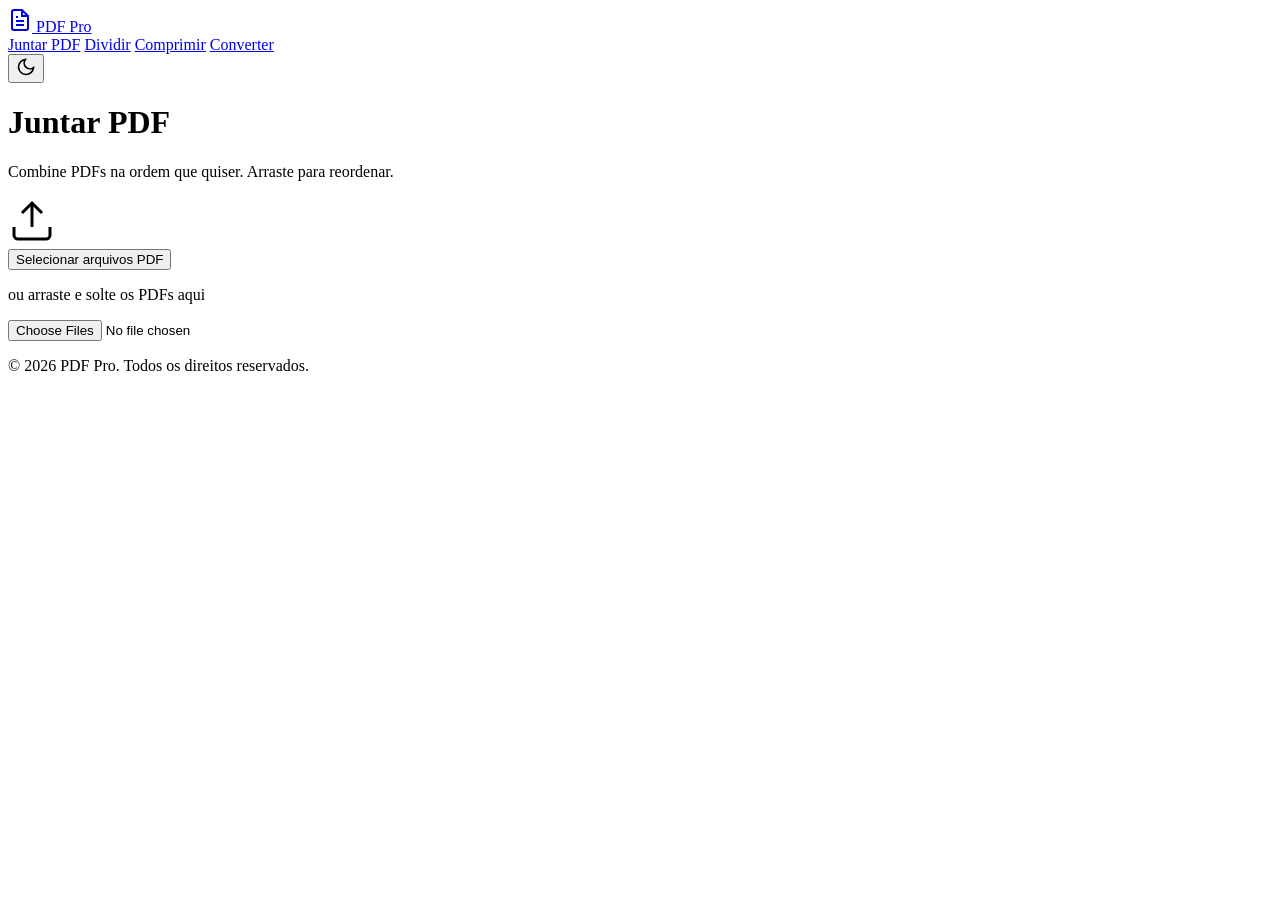
==== Front-End/merge.html @ 5a2aba33 "estrutura html inicial das páginas index e merge" ====
<!DOCTYPE html>
<html lang="pt-br" data-theme="light">
<head>
    <meta charset="UTF-8">
    <meta name="viewport" content="width=device-width, initial-scale=1.0">
    <title>Juntar PDF - PDF Editor Pro</title>
    <meta name="description" content="Combine múltiplos PDFs em um só arquivo. Arraste e solte seus arquivos, reordene como quiser e baixe o resultado instantaneamente.">

    <!-- Fonts -->
    <link rel="preconnect" href="https://fonts.googleapis.com">
    <link rel="preconnect" href="https://fonts.gstatic.com" crossorigin>
    <link href="https://fonts.googleapis.com/css2?family=Inter:wght@300;400;500;600;700&display=swap" rel="stylesheet">

    <!-- CSS -->
    <link rel="stylesheet" href="./static/css/base.css">
    <link rel="stylesheet" href="./static/css/layout.css">
    <link rel="stylesheet" href="./static/css/components.css">
    <link rel="stylesheet" href="./static/css/dark-mode.css">
    <link rel="stylesheet" href="./static/css/animations.css">
    <link rel="stylesheet" href="./static/css/pages/tool.css">
</head>
<!--
    data-api-url: URL do backend. Deixe vazio para usar o mesmo domínio.
    Em produção no Render, defina para a URL do seu backend:
    Exemplo: data-api-url="https://pdf-editor-backend.onrender.com"
-->
<body data-api-url="">
    <!-- Navbar -->
    <nav class="navbar">
        <div class="nav-container">
            <a href="index.html" class="logo">
                <svg width="24" height="24" viewBox="0 0 24 24" fill="none" stroke="currentColor" stroke-width="2"><path d="M14 2H6a2 2 0 0 0-2 2v16a2 2 0 0 0 2 2h12a2 2 0 0 0 2-2V8z"></path><polyline points="14 2 14 8 20 8"></polyline><line x1="16" y1="13" x2="8" y2="13"></line><line x1="16" y1="17" x2="8" y2="17"></line><polyline points="10 9 9 9 8 9"></polyline></svg>
                <span>PDF Pro</span>
            </a>

            <div class="nav-links">
                <a href="merge.html" class="active">Juntar PDF</a>
                <a href="#">Dividir</a>
                <a href="#">Comprimir</a>
                <a href="#">Converter</a>
            </div>

            <div class="nav-actions">
                <button id="theme-toggle" class="btn-icon" aria-label="Toggle Dark Mode">
                    <svg class="moon-icon" width="20" height="20" viewBox="0 0 24 24" fill="none" stroke="currentColor" stroke-width="2"><path d="M21 12.79A9 9 0 1 1 11.21 3 7 7 0 0 0 21 12.79z"></path></svg>
                    <svg class="sun-icon" width="20" height="20" viewBox="0 0 24 24" fill="none" stroke="currentColor" stroke-width="2" style="display: none;"><circle cx="12" cy="12" r="5"></circle><line x1="12" y1="1" x2="12" y2="3"></line><line x1="12" y1="21" x2="12" y2="23"></line><line x1="4.22" y1="4.22" x2="5.64" y2="5.64"></line><line x1="18.36" y1="18.36" x2="19.78" y2="19.78"></line><line x1="1" y1="12" x2="3" y2="12"></line><line x1="21" y1="12" x2="23" y2="12"></line><line x1="4.22" y1="19.78" x2="5.64" y2="18.36"></line><line x1="18.36" y1="5.64" x2="19.78" y2="4.22"></line></svg>
                </button>
            </div>
        </div>
    </nav>

    <!-- Main Content -->
    <main>
        <div class="tool-workspace">
            <div class="tool-header">
                <h1>Juntar PDF</h1>
                <p>Combine PDFs na ordem que quiser. Arraste para reordenar.</p>
            </div>

            <div class="upload-area" id="dropzone">
                <div class="upload-content">
                    <div class="upload-icon-pulse">
                        <svg width="48" height="48" viewBox="0 0 24 24" fill="none" stroke="currentColor" stroke-width="1.5"><path d="M21 15v4a2 2 0 0 1-2 2H5a2 2 0 0 1-2-2v-4"></path><polyline points="17 8 12 3 7 8"></polyline><line x1="12" y1="3" x2="12" y2="15"></line></svg>
                    </div>
                    <button class="btn-primary btn-large" id="selectFilesBtn">Selecionar arquivos PDF</button>
                    <p class="upload-hint">ou arraste e solte os PDFs aqui</p>
                </div>
                <input type="file" id="fileInput" multiple accept="application/pdf" class="hidden-input">
            </div>

            <!-- Active Workspace -->
            <div class="active-workspace" id="activeWorkspace" style="display: none;">
                <div class="file-grid" id="fileGrid">
                    <!-- Files injected via JS -->
                </div>

                <div class="workspace-sidebar">
                    <div class="sidebar-options">
                        <div class="option-group">
                            <h3>Opções</h3>
                            <p class="option-desc">Arraste os arquivos para reordenar antes de juntar.</p>
                        </div>
                    </div>
                    <button id="processBtn" class="btn-primary btn-block">
                        <svg width="18" height="18" viewBox="0 0 24 24" fill="none" stroke="currentColor" stroke-width="2" style="margin-right: 8px; vertical-align: middle;"><path d="M8 6h13"></path><path d="M8 12h13"></path><path d="M8 18h13"></path><path d="M3 6h.01"></path><path d="M3 12h.01"></path><path d="M3 18h.01"></path></svg>
                        Juntar PDF
                    </button>
                </div>
            </div>

            <!-- Progress overlay -->
            <div class="progress-overlay" id="progressOverlay" style="display: none;">
                <div class="progress-card">
                    <h3>Processando...</h3>
                    <div class="progress-bar-container">
                        <div class="progress-bar" id="progressBar"></div>
                    </div>
                    <p id="progressText">Enviando arquivos...</p>
                </div>
            </div>
        </div>
    </main>

    <!-- Footer -->
    <footer class="footer">
        <div class="footer-container">
            <p>&copy; 2026 PDF Pro. Todos os direitos reservados.</p>
        </div>
    </footer>

    <!-- Scripts — type="module" para suporte a ES6 imports -->
    <script src="./static/js/core/main.js"></script>
    <script type="module" src="./static/js/upload/dragDrop.js"></script>
</body>
</html>
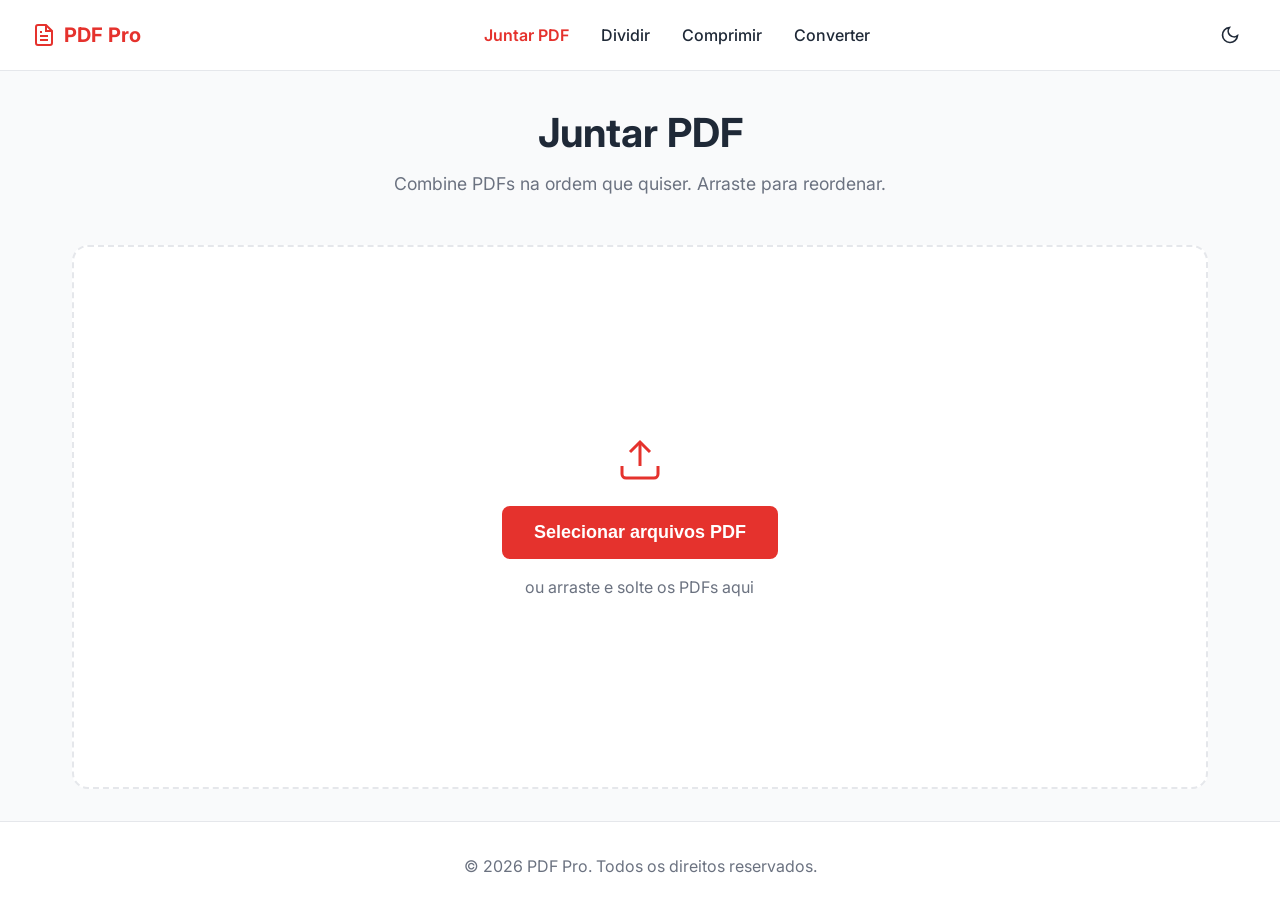
==== commit d3140640: "feat(deploy): ajusta endpoints da api via proxy reverso e atualiza links" ====
--- a/Front-End/merge.html
+++ b/Front-End/merge.html
@@ -24,7 +24,7 @@
     Em produção no Render, defina para a URL do seu backend:
     Exemplo: data-api-url="https://pdf-editor-backend.onrender.com"
 -->
-<body data-api-url="">
+<body data-api-url="/pdf-editor">
     <!-- Navbar -->
     <nav class="navbar">
         <div class="nav-container">
--- a/Front-End/static/css/base.css
+++ b/Front-End/static/css/base.css
@@ -0,0 +1,47 @@
+:root {
+    /* Color Palette */
+    --primary: #e5322d;
+    --primary-hover: #cc2c28;
+    --primary-light: #fdeaea;
+    
+    --bg-main: #f9fafb;
+    --bg-secondary: #ffffff;
+    
+    --text-main: #1f2937;
+    --text-muted: #6b7280;
+    
+    --border-color: #e5e7eb;
+    
+    /* Shadows */
+    --shadow-sm: 0 1px 2px 0 rgba(0, 0, 0, 0.05);
+    --shadow-md: 0 4px 6px -1px rgba(0, 0, 0, 0.1), 0 2px 4px -1px rgba(0, 0, 0, 0.06);
+    --shadow-lg: 0 10px 15px -3px rgba(0, 0, 0, 0.1), 0 4px 6px -2px rgba(0, 0, 0, 0.05);
+    
+    /* Transitions */
+    --transition-fast: 0.15s ease-in-out;
+    --transition-normal: 0.3s ease-in-out;
+}
+
+* {
+    margin: 0;
+    padding: 0;
+    box-sizing: border-box;
+}
+
+body {
+    font-family: 'Inter', sans-serif;
+    background-color: var(--bg-main);
+    color: var(--text-main);
+    line-height: 1.5;
+    -webkit-font-smoothing: antialiased;
+    transition: background-color var(--transition-normal), color var(--transition-normal);
+}
+
+a {
+    text-decoration: none;
+    color: inherit;
+}
+
+ul {
+    list-style: none;
+}
--- a/Front-End/static/css/layout.css
+++ b/Front-End/static/css/layout.css
@@ -0,0 +1,55 @@
+.navbar {
+    background-color: var(--bg-secondary);
+    border-bottom: 1px solid var(--border-color);
+    position: sticky;
+    top: 0;
+    z-index: 50;
+    transition: background-color var(--transition-normal);
+}
+
+.nav-container {
+    max-width: 1280px;
+    margin: 0 auto;
+    padding: 0 2rem;
+    height: 70px;
+    display: flex;
+    align-items: center;
+    justify-content: space-between;
+}
+
+.logo {
+    display: flex;
+    align-items: center;
+    gap: 0.5rem;
+    font-weight: 700;
+    font-size: 1.25rem;
+    color: var(--primary);
+}
+
+.nav-links {
+    display: flex;
+    gap: 2rem;
+}
+
+.nav-links a {
+    font-weight: 500;
+    color: var(--text-main);
+    transition: color var(--transition-fast);
+}
+
+.nav-links a:hover {
+    color: var(--primary);
+}
+
+main {
+    min-height: calc(100vh - 70px - 80px); /* viewport - nav - footer */
+}
+
+/* Footer */
+.footer {
+    background-color: var(--bg-secondary);
+    border-top: 1px solid var(--border-color);
+    padding: 2rem 0;
+    text-align: center;
+    color: var(--text-muted);
+}
--- a/Front-End/static/css/components.css
+++ b/Front-End/static/css/components.css
@@ -0,0 +1,124 @@
+/* Buttons */
+.btn-primary {
+    background-color: var(--primary);
+    color: white;
+    border: none;
+    border-radius: 8px;
+    padding: 0.75rem 1.5rem;
+    font-weight: 600;
+    font-size: 1rem;
+    cursor: pointer;
+    transition: background-color var(--transition-fast), transform var(--transition-fast);
+    display: inline-block;
+}
+
+.btn-primary:hover {
+    background-color: var(--primary-hover);
+    transform: translateY(-1px);
+}
+
+.btn-large {
+    padding: 1rem 2rem;
+    font-size: 1.125rem;
+}
+
+.btn-block {
+    width: 100%;
+}
+
+.btn-icon {
+    background: transparent;
+    border: none;
+    cursor: pointer;
+    color: var(--text-main);
+    display: flex;
+    align-items: center;
+    justify-content: center;
+    padding: 0.5rem;
+    border-radius: 50%;
+    transition: background-color var(--transition-fast);
+}
+
+.btn-icon:hover {
+    background-color: var(--bg-main);
+}
+
+/* Hero Section */
+.hero {
+    text-align: center;
+    padding: 4rem 2rem;
+    max-width: 800px;
+    margin: 0 auto;
+}
+
+.hero h1 {
+    font-size: 3rem;
+    font-weight: 700;
+    margin-bottom: 1rem;
+    line-height: 1.2;
+}
+
+.hero p {
+    font-size: 1.25rem;
+    color: var(--text-muted);
+}
+
+/* Tools Grid */
+.tools-grid-section {
+    max-width: 1280px;
+    margin: 0 auto;
+    padding: 0 2rem 4rem;
+}
+
+.tools-grid {
+    display: grid;
+    grid-template-columns: repeat(auto-fill, minmax(300px, 1fr));
+    gap: 1.5rem;
+}
+
+.tool-card {
+    background-color: var(--bg-secondary);
+    border: 1px solid var(--border-color);
+    border-radius: 12px;
+    padding: 2rem;
+    display: flex;
+    flex-direction: column;
+    align-items: center;
+    text-align: center;
+    transition: all var(--transition-normal);
+    box-shadow: var(--shadow-sm);
+}
+
+.tool-card:hover {
+    transform: translateY(-5px);
+    box-shadow: var(--shadow-lg);
+    border-color: var(--primary);
+}
+
+.tool-icon {
+    width: 64px;
+    height: 64px;
+    border-radius: 16px;
+    display: flex;
+    align-items: center;
+    justify-content: center;
+    margin-bottom: 1.5rem;
+    background-color: var(--primary-light);
+    color: var(--primary);
+    transition: transform var(--transition-normal);
+}
+
+.tool-card:hover .tool-icon {
+    transform: scale(1.1);
+}
+
+.tool-card h3 {
+    font-size: 1.25rem;
+    font-weight: 600;
+    margin-bottom: 0.5rem;
+}
+
+.tool-card p {
+    color: var(--text-muted);
+    font-size: 0.95rem;
+}
--- a/Front-End/static/css/dark-mode.css
+++ b/Front-End/static/css/dark-mode.css
@@ -0,0 +1,21 @@
+[data-theme="dark"] {
+    --bg-main: #111827;
+    --bg-secondary: #1f2937;
+    
+    --text-main: #f9fafb;
+    --text-muted: #9ca3af;
+    
+    --border-color: #374151;
+    
+    --primary-light: rgba(229, 50, 45, 0.15);
+    
+    /* Adjust shadows for dark mode */
+    --shadow-sm: 0 1px 2px 0 rgba(0, 0, 0, 0.3);
+    --shadow-md: 0 4px 6px -1px rgba(0, 0, 0, 0.4);
+    --shadow-lg: 0 10px 15px -3px rgba(0, 0, 0, 0.5);
+}
+
+/* Additional dark mode specific overrides */
+[data-theme="dark"] .btn-icon:hover {
+    background-color: #374151;
+}
--- a/Front-End/static/css/animations.css
+++ b/Front-End/static/css/animations.css
@@ -0,0 +1,116 @@
+@keyframes pulse {
+    0% { transform: scale(1); }
+    50% { transform: scale(1.05); }
+    100% { transform: scale(1); }
+}
+
+@keyframes slideUp {
+    from {
+        opacity: 0;
+        transform: translateY(20px);
+    }
+    to {
+        opacity: 1;
+        transform: translateY(0);
+    }
+}
+
+@keyframes toastIn {
+    from {
+        opacity: 0;
+        transform: translateX(100%);
+    }
+    to {
+        opacity: 1;
+        transform: translateX(0);
+    }
+}
+
+.animate-slide-up {
+    animation: slideUp 0.5s ease-out forwards;
+}
+
+.upload-icon-pulse {
+    animation: pulse 2s infinite;
+    color: var(--primary);
+    margin-bottom: 1rem;
+}
+
+/* ─── Toast Notifications ──────────────────────────── */
+.toast-notification {
+    position: fixed;
+    bottom: 2rem;
+    right: 2rem;
+    padding: 1rem 1.5rem;
+    border-radius: 10px;
+    font-weight: 500;
+    font-size: 0.95rem;
+    z-index: 9999;
+    max-width: 400px;
+    box-shadow: 0 8px 24px rgba(0, 0, 0, 0.15);
+    opacity: 0;
+    transform: translateX(100%);
+    transition: opacity 0.3s ease, transform 0.3s ease;
+}
+
+.toast-notification.toast-visible {
+    opacity: 1;
+    transform: translateX(0);
+}
+
+.toast-success {
+    background-color: #10b981;
+    color: white;
+}
+
+.toast-error {
+    background-color: #ef4444;
+    color: white;
+}
+
+.toast-info {
+    background-color: var(--primary);
+    color: white;
+}
+
+/* ─── Drag items ───────────────────────────────────── */
+.pdf-item.dragging {
+    opacity: 0.4;
+    transform: scale(0.95);
+}
+
+.pdf-item.drag-over {
+    border-color: var(--primary);
+    background-color: var(--primary-light);
+    transform: scale(1.03);
+}
+
+/* ─── Add more button ──────────────────────────────── */
+.add-more-btn {
+    border: 2px dashed var(--border-color);
+    background: transparent;
+    cursor: pointer;
+    color: var(--text-muted);
+    justify-content: center;
+    gap: 0.5rem;
+    transition: all 0.2s ease;
+}
+
+.add-more-btn:hover {
+    border-color: var(--primary);
+    color: var(--primary);
+    background-color: var(--primary-light);
+}
+
+/* ─── PDF item size label ──────────────────────────── */
+.pdf-size {
+    font-size: 0.75rem;
+    color: var(--text-muted);
+    margin-top: 0.25rem;
+}
+
+/* ─── Active nav link ──────────────────────────────── */
+.nav-links a.active {
+    color: var(--primary);
+    font-weight: 600;
+}
--- a/Front-End/static/css/pages/tool.css
+++ b/Front-End/static/css/pages/tool.css
@@ -0,0 +1,194 @@
+.tool-workspace {
+    max-width: 1200px;
+    margin: 0 auto;
+    padding: 2rem;
+    min-height: calc(100vh - 150px);
+    display: flex;
+    flex-direction: column;
+}
+
+.tool-header {
+    text-align: center;
+    margin-bottom: 3rem;
+}
+
+.tool-header h1 {
+    font-size: 2.5rem;
+    margin-bottom: 0.5rem;
+}
+
+.tool-header p {
+    color: var(--text-muted);
+    font-size: 1.1rem;
+}
+
+/* Upload Area */
+.upload-area {
+    background-color: var(--bg-secondary);
+    border: 2px dashed var(--border-color);
+    border-radius: 16px;
+    padding: 4rem 2rem;
+    text-align: center;
+    transition: all var(--transition-normal);
+    cursor: pointer;
+    flex-grow: 1;
+    display: flex;
+    align-items: center;
+    justify-content: center;
+}
+
+.upload-area.dragover {
+    border-color: var(--primary);
+    background-color: var(--primary-light);
+    transform: scale(1.02);
+}
+
+.upload-content {
+    display: flex;
+    flex-direction: column;
+    align-items: center;
+    pointer-events: none; /* Let clicks pass through to container */
+}
+
+.hidden-input {
+    display: none;
+}
+
+.upload-hint {
+    margin-top: 1rem;
+    color: var(--text-muted);
+}
+
+/* Active Workspace */
+.active-workspace {
+    display: flex;
+    gap: 2rem;
+    flex-grow: 1;
+}
+
+.file-grid {
+    flex: 1;
+    display: grid;
+    grid-template-columns: repeat(auto-fill, minmax(180px, 1fr));
+    gap: 1.5rem;
+    align-content: start;
+    background-color: var(--bg-secondary);
+    padding: 2rem;
+    border-radius: 12px;
+    border: 1px solid var(--border-color);
+}
+
+.pdf-item {
+    background-color: var(--bg-main);
+    border: 1px solid var(--border-color);
+    border-radius: 8px;
+    padding: 1rem;
+    display: flex;
+    flex-direction: column;
+    align-items: center;
+    position: relative;
+    cursor: grab;
+    transition: box-shadow 0.2s;
+}
+
+.pdf-item:active {
+    cursor: grabbing;
+}
+
+.pdf-item:hover {
+    box-shadow: var(--shadow-md);
+}
+
+.pdf-preview-icon {
+    color: var(--primary);
+    margin-bottom: 0.5rem;
+}
+
+.pdf-name {
+    font-size: 0.85rem;
+    text-align: center;
+    word-break: break-all;
+    display: -webkit-box;
+    -webkit-line-clamp: 2;
+    -webkit-box-orient: vertical;
+    overflow: hidden;
+}
+
+.remove-file {
+    position: absolute;
+    top: -8px;
+    right: -8px;
+    background: white;
+    color: #ef4444;
+    border-radius: 50%;
+    width: 24px;
+    height: 24px;
+    display: flex;
+    align-items: center;
+    justify-content: center;
+    border: 1px solid #ef4444;
+    cursor: pointer;
+    box-shadow: var(--shadow-sm);
+    z-index: 2;
+}
+
+.workspace-sidebar {
+    width: 320px;
+    background-color: var(--bg-secondary);
+    border: 1px solid var(--border-color);
+    border-radius: 12px;
+    padding: 1.5rem;
+    display: flex;
+    flex-direction: column;
+    justify-content: space-between;
+}
+
+.option-group h3 {
+    font-size: 1.1rem;
+    margin-bottom: 0.5rem;
+}
+
+.option-desc {
+    color: var(--text-muted);
+    font-size: 0.9rem;
+}
+
+/* Progress Overlay */
+.progress-overlay {
+    position: fixed;
+    top: 0;
+    left: 0;
+    right: 0;
+    bottom: 0;
+    background: rgba(0,0,0,0.5);
+    backdrop-filter: blur(4px);
+    display: flex;
+    align-items: center;
+    justify-content: center;
+    z-index: 100;
+}
+
+.progress-card {
+    background: var(--bg-secondary);
+    padding: 2rem;
+    border-radius: 12px;
+    width: 90%;
+    max-width: 400px;
+    text-align: center;
+}
+
+.progress-bar-container {
+    width: 100%;
+    height: 8px;
+    background: var(--border-color);
+    border-radius: 4px;
+    margin: 1.5rem 0 0.5rem;
+    overflow: hidden;
+}
+
+.progress-bar {
+    height: 100%;
+    width: 0%;
+    background: var(--primary);
+    transition: width 0.3s ease;
+}
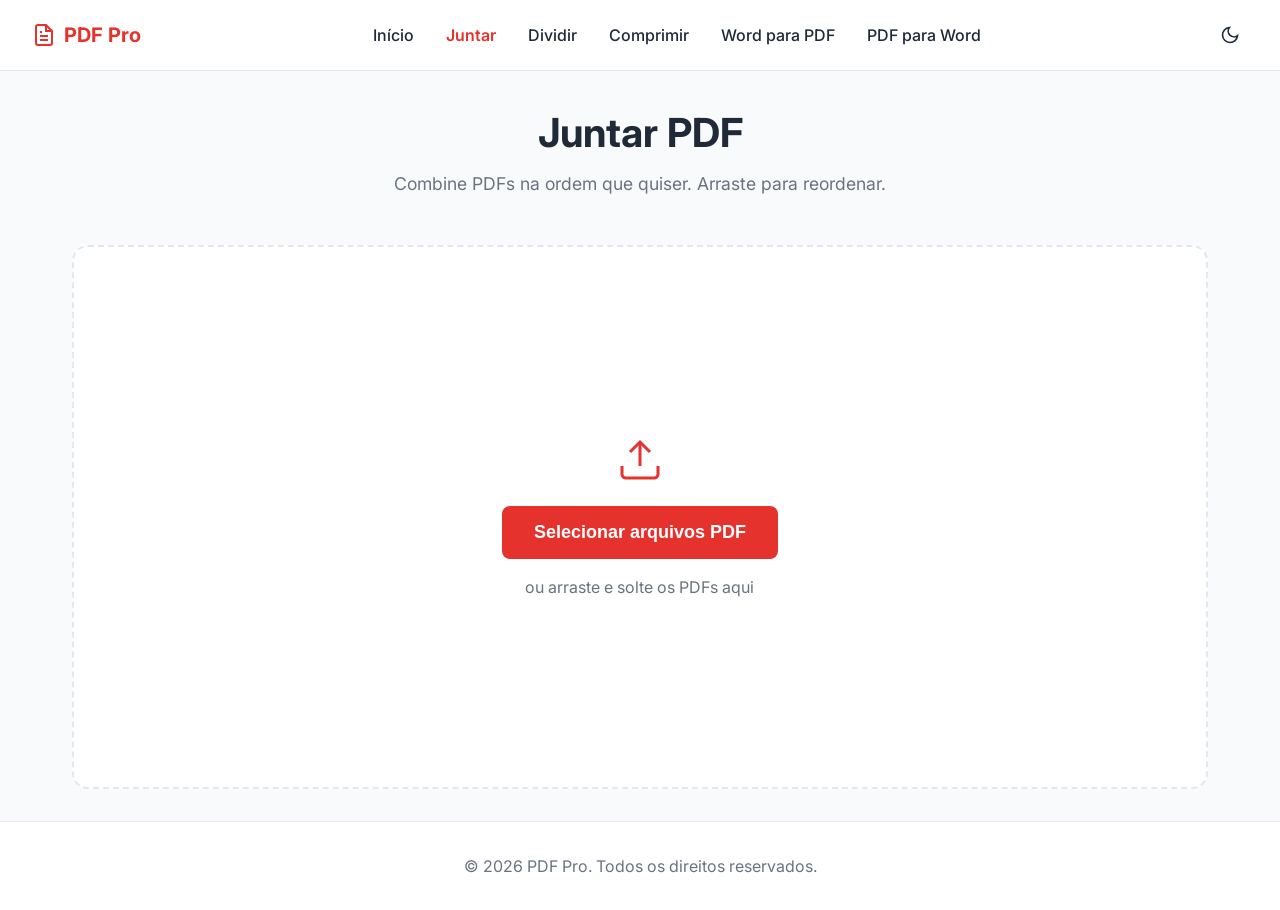
==== commit 2d9e094e: "Adicionando funcionalidades novas" ====
--- a/Front-End/merge.html
+++ b/Front-End/merge.html
@@ -5,6 +5,11 @@
     <meta name="viewport" content="width=device-width, initial-scale=1.0">
     <title>Juntar PDF - PDF Editor Pro</title>
     <meta name="description" content="Combine múltiplos PDFs em um só arquivo. Arraste e solte seus arquivos, reordene como quiser e baixe o resultado instantaneamente.">
+
+    <!-- Favicon -->
+    <link rel="icon" type="image/svg+xml" href="./static/img/favicon.svg">
+    <link rel="alternate icon" href="./static/img/favicon.ico">
+    <link rel="apple-touch-icon" href="./static/img/apple-touch-icon.png">
 
     <!-- Fonts -->
     <link rel="preconnect" href="https://fonts.googleapis.com">
@@ -34,10 +39,12 @@
             </a>
 
             <div class="nav-links">
-                <a href="merge.html" class="active">Juntar PDF</a>
-                <a href="#">Dividir</a>
-                <a href="#">Comprimir</a>
-                <a href="#">Converter</a>
+                <a href="index.html">Início</a>
+                <a href="merge.html" class="active">Juntar</a>
+                <a href="split.html">Dividir</a>
+                <a href="compress.html">Comprimir</a>
+                <a href="word-to-pdf.html">Word para PDF</a>
+                <a href="pdf-to-word.html">PDF para Word</a>
             </div>
 
             <div class="nav-actions">
--- a/Front-End/static/css/pages/tool.css
+++ b/Front-End/static/css/pages/tool.css
@@ -143,6 +143,10 @@
     justify-content: space-between;
 }
 
+.option-group {
+    margin-bottom: 1.5rem;
+}
+
 .option-group h3 {
     font-size: 1.1rem;
     margin-bottom: 0.5rem;
@@ -151,7 +155,110 @@
 .option-desc {
     color: var(--text-muted);
     font-size: 0.9rem;
-}
+    margin-bottom: 0.75rem;
+}
+
+/* Form Controls */
+.form-label {
+    display: block;
+    font-size: 0.875rem;
+    font-weight: 500;
+    margin-bottom: 0.35rem;
+    color: var(--text-main);
+}
+
+.form-control {
+    width: 100%;
+    padding: 0.65rem 0.85rem;
+    border: 1px solid var(--border-color);
+    border-radius: 8px;
+    background-color: var(--bg-main);
+    color: var(--text-main);
+    font-size: 0.95rem;
+    outline: none;
+    transition: border-color var(--transition-fast), box-shadow var(--transition-fast);
+    box-sizing: border-box;
+}
+
+.form-control:focus {
+    border-color: var(--primary);
+    box-shadow: 0 0 0 3px var(--primary-light);
+}
+
+/* Radio Cards / Pills */
+.radio-cards {
+    display: flex;
+    flex-direction: column;
+    gap: 0.5rem;
+    margin-top: 0.5rem;
+}
+
+.radio-card-label {
+    display: flex;
+    align-items: center;
+    gap: 0.75rem;
+    padding: 0.75rem;
+    border: 1px solid var(--border-color);
+    border-radius: 8px;
+    background-color: var(--bg-main);
+    cursor: pointer;
+    transition: all var(--transition-fast);
+}
+
+.radio-card-label:hover {
+    border-color: var(--primary);
+}
+
+.radio-card-label input[type="radio"] {
+    accent-color: var(--primary);
+    width: 18px;
+    height: 18px;
+}
+
+.radio-card-label.selected {
+    border-color: var(--primary);
+    background-color: var(--primary-light);
+}
+
+/* Range slider */
+.slider-group {
+    display: flex;
+    align-items: center;
+    gap: 1rem;
+}
+
+.slider-group input[type="range"] {
+    flex: 1;
+    accent-color: var(--primary);
+}
+
+.slider-val {
+    font-weight: 600;
+    min-width: 45px;
+    text-align: right;
+}
+
+/* Badges */
+.badge-category {
+    display: inline-block;
+    padding: 0.25rem 0.6rem;
+    border-radius: 20px;
+    font-size: 0.75rem;
+    font-weight: 600;
+    text-transform: uppercase;
+    letter-spacing: 0.5px;
+    margin-bottom: 0.75rem;
+}
+
+.badge-organize { background-color: #e0f2fe; color: #0369a1; }
+.badge-convert { background-color: #fef3c7; color: #b45309; }
+.badge-optimize { background-color: #dcfce7; color: #15803d; }
+.badge-security { background-color: #f3e8ff; color: #7e22ce; }
+
+[data-theme="dark"] .badge-organize { background-color: #082f49; color: #7dd3fc; }
+[data-theme="dark"] .badge-convert { background-color: #451a03; color: #fcd34d; }
+[data-theme="dark"] .badge-optimize { background-color: #052e16; color: #86efac; }
+[data-theme="dark"] .badge-security { background-color: #3b0764; color: #d8b4fe; }
 
 /* Progress Overlay */
 .progress-overlay {
